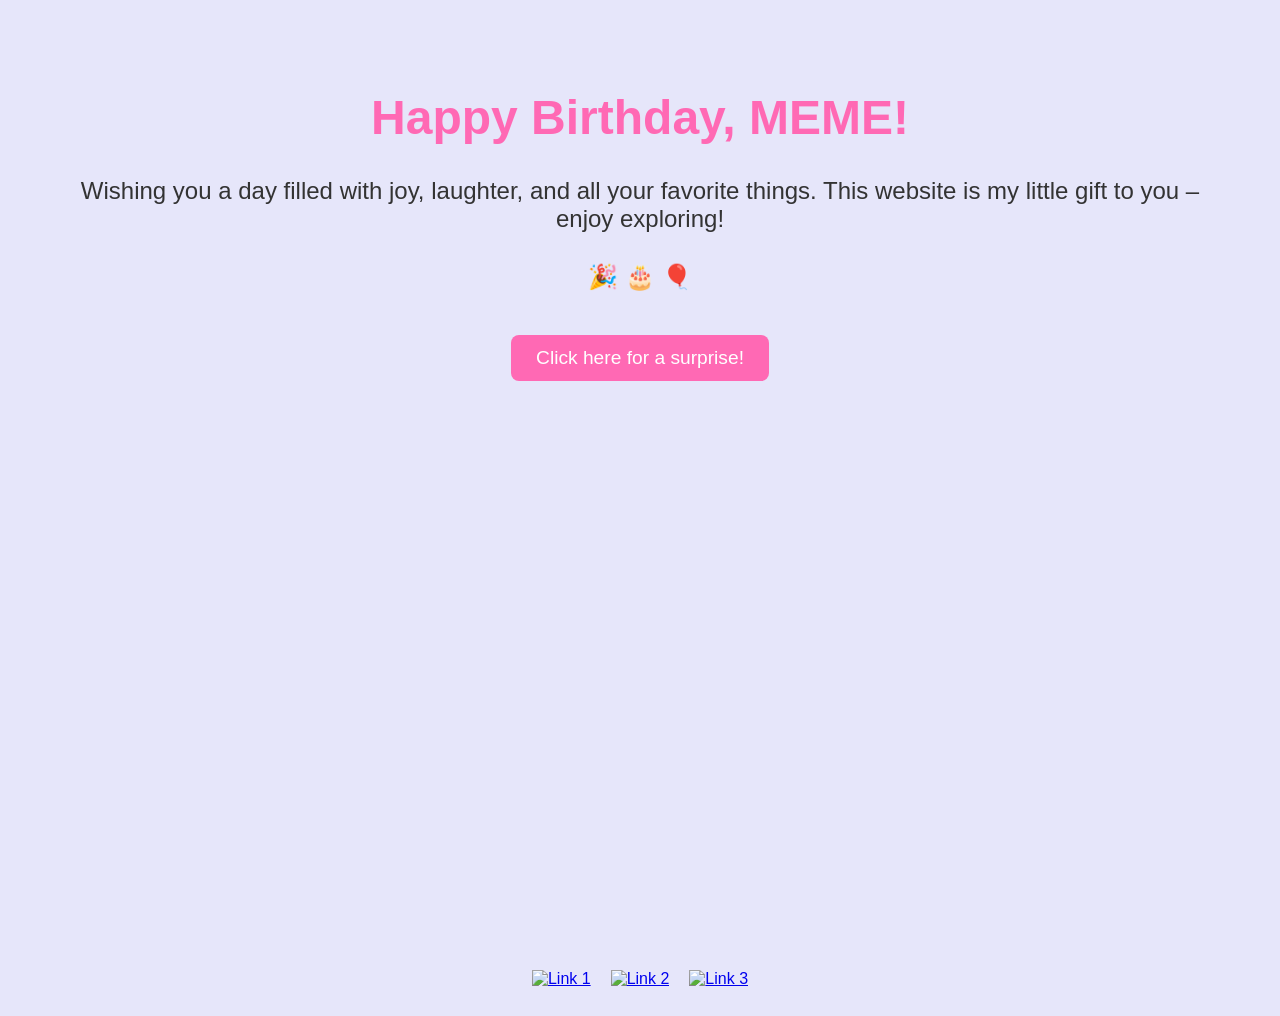
==== index.html @ 09ed0de7 "Add files via upload" ====
<!DOCTYPE html>
<html lang="en">
<head>
    <meta charset="UTF-8">
    <meta name="viewport" content="width=device-width, initial-scale=1.0">
    <title>Happy Birthday!</title>
    
    <link rel="stylesheet" href="style.css">
</head>
<body>
    <h1>Happy Birthday, MEME!</h1>
    <p>Wishing you a day filled with joy, laughter, and all your favorite things. This website is my little gift to you – enjoy exploring!</p>
    
    <div class="gift">
        <p>🎉 🎂 🎈</p>
        <a href="surprise.html" class="action-button">Click here for a surprise!</a>
    </div>
    
    <div class="bottom-links">
        <a href="link1.html"><img src="image1.jpg" alt="Link 1"></a>
        <a href="link2.html"><img src="image2.jpg" alt="Link 2"></a>
        <a href="link3.html"><img src="image3.jpg" alt="Link 3"></a>
    </div>

    <script src="script.js"></script>
</body>
</html>
---- style.css ----
body {
    font-family: Arial, sans-serif;
    text-align: center;
    background-color: #e6e6fa; /* Lavender background */
    color: #333;
    padding: 50px;
    position: relative;
    min-height: 100vh;
}

h1 {
    color: #ff69b4;
    font-size: 3em;
}

p {
    font-size: 1.5em;
}

.gift {
    margin-top: 30px;
}

.bottom-links {
    position: absolute;
    bottom: 20px;
    left: 50%;
    transform: translateX(-50%);
    display: flex;
    gap: 20px;
}

.bottom-links a {
    display: inline-block;
}

.bottom-links img {
    width: 100px; 
    height: auto;
}

/* Added a quick button style for your JS surprise! */
button {
    padding: 10px 20px;
    font-size: 1.2em;
    background-color: #ff69b4;
    color: white;
    border: none;
    border-radius: 5px;
    cursor: pointer;
}
/* --- NEW STYLES FOR THE SURPRISE PAGE --- */

/* The Beautiful Message Box */
.message-box {
    background-color: white; /* White background makes it pop against the lavender */
    border-radius: 15px; /* Rounds the corners */
    padding: 30px; /* Gives the text room to breathe */
    max-width: 500px; /* Stops the box from getting too wide */
    margin: 50px auto; /* Centers the box perfectly on the page */
    box-shadow: 0 10px 20px rgba(0,0,0,0.1); /* Adds a soft drop-shadow for a floating effect */
    border: 3px solid #ff69b4; /* A pink border to match your headings */
}

/* Make our links look like beautiful buttons */
.action-button {
    display: inline-block;
    padding: 12px 25px;
    font-size: 1.2em;
    background-color: #ff69b4;
    color: white;
    text-decoration: none; /* Removes the default blue underline from links */
    border-radius: 8px;
    margin-top: 20px;
    transition: background-color 0.3s ease; /* Makes the hover effect smooth */
}

/* Changes the color slightly when the mouse hovers over it */
.action-button:hover {
    background-color: #ff1493; 
}
/* --- NEW STYLES FOR THE GALLERY PAGE --- */

/* This puts the photo cards side-by-side and centers them */
.gallery-container {
    display: flex;
    justify-content: center;
    align-items: flex-start;
    gap: 30px; /* Space between the photos */
    flex-wrap: wrap; /* Allows them to stack on smaller screens like phones */
    margin-top: 40px;
    margin-bottom: 40px;
}

/* This styles the individual box holding the image and text */
.photo-card {
    background-color: lavender;
    padding: 15px;
    border-radius: 10px;
    border: 3px solid rgb(210, 210, 250);
    box-shadow: 0 8px 15px rgba(0,0,0,0.1);
    width: 300px; /* Forces all cards to be the same width */
    text-align: center;
}

/* This makes sure the images fit perfectly inside their cards */
.photo-card img {
    max-width: 100%; /* Prevents the image from overflowing the box */
    height: 100%; /* You can change this to make the images taller or shorter */
    object-fit: cover; /* Ensures the image fills the space without squishing */
    border-radius: 5px;
}

/* This styles the text right beneath the image */
.photo-card p {
    font-size: 1.1em;
    color: #555;
    margin-top: 15px;
    margin-bottom: 5px;
}
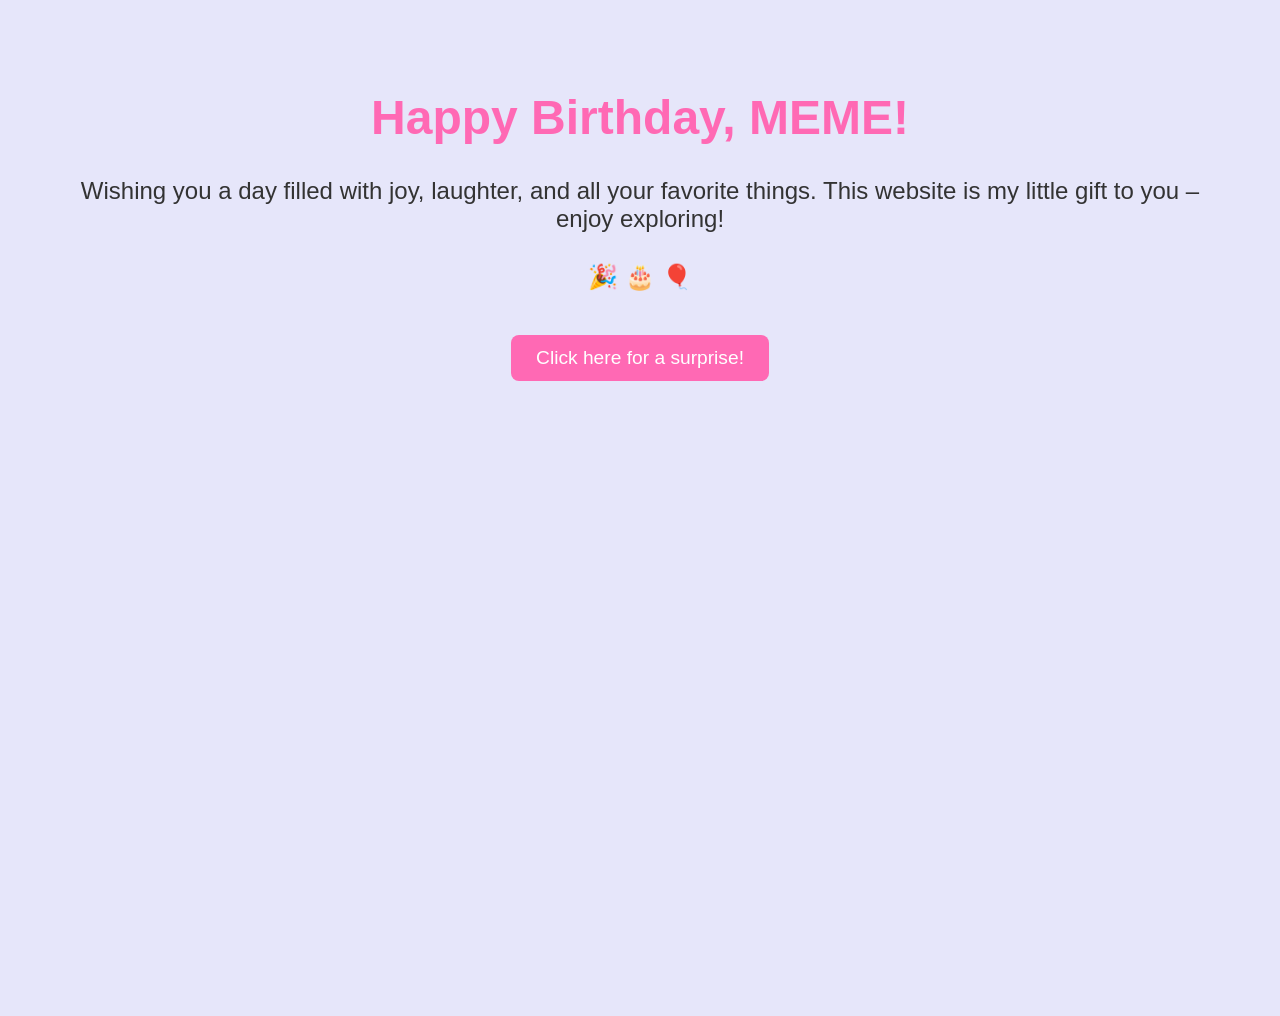
==== commit b94fa5dc: "Refactor index.html to simplify content Removed bottom links section and adjusted formatting." ====
--- a/index.html
+++ b/index.html
@@ -16,12 +16,7 @@
         <a href="surprise.html" class="action-button">Click here for a surprise!</a>
     </div>
     
-    <div class="bottom-links">
-        <a href="link1.html"><img src="image1.jpg" alt="Link 1"></a>
-        <a href="link2.html"><img src="image2.jpg" alt="Link 2"></a>
-        <a href="link3.html"><img src="image3.jpg" alt="Link 3"></a>
-    </div>
 
     <script src="script.js"></script>
 </body>
-</html>+</html>
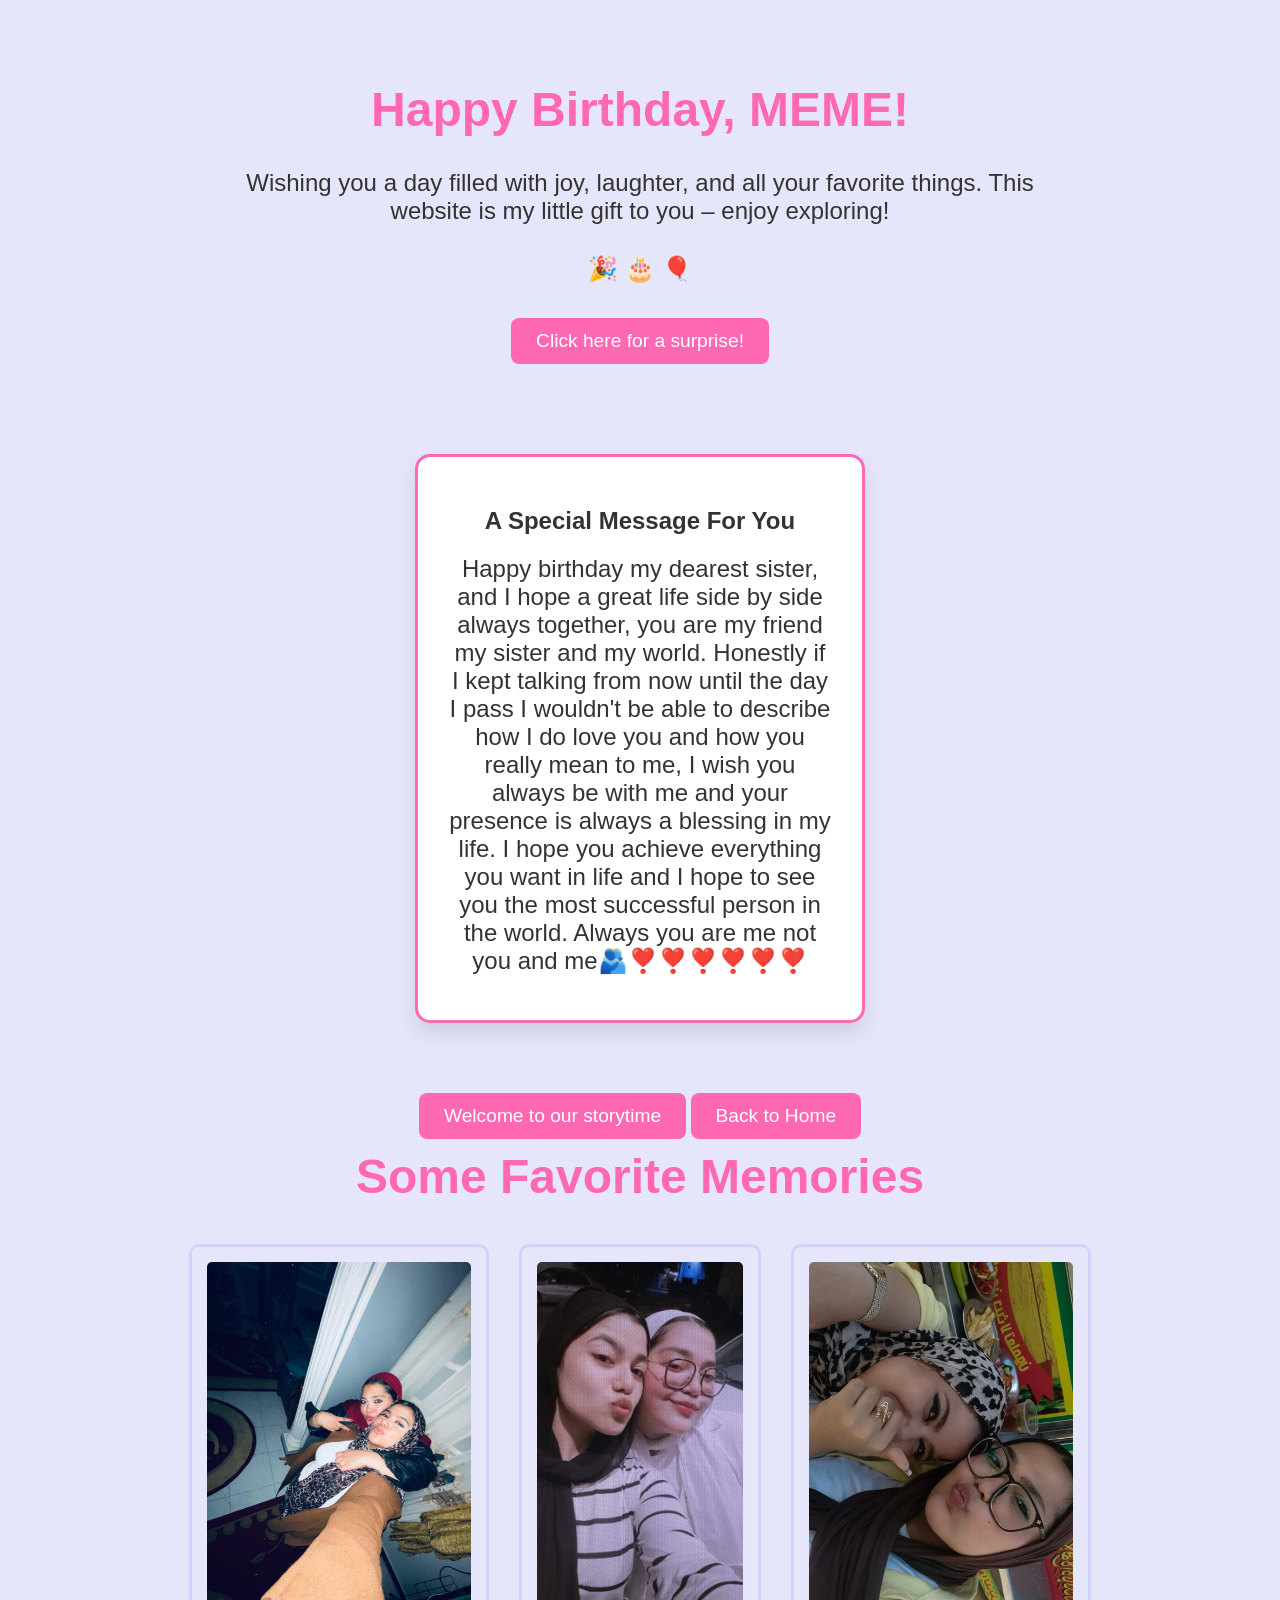
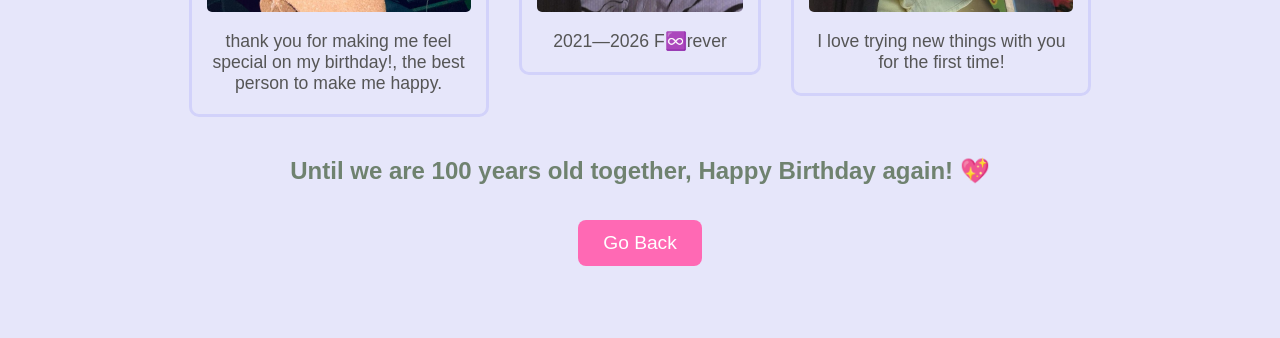
==== commit 2e7bcdf8: "Update index.html" ====
--- a/index.html
+++ b/index.html
@@ -5,18 +5,91 @@
     <meta name="viewport" content="width=device-width, initial-scale=1.0">
     <title>Happy Birthday!</title>
     
+    <link rel="preconnect" href="https://fonts.googleapis.com">
+    <link rel="preconnect" href="https://fonts.gstatic.com" crossorigin>
+    <link href="https://fonts.googleapis.com/css2?family=Pacifico&family=Poppins:wght@400;600&display=swap" rel="stylesheet">
+    
     <link rel="stylesheet" href="style.css">
 </head>
 <body>
-    <h1>Happy Birthday, MEME!</h1>
-    <p>Wishing you a day filled with joy, laughter, and all your favorite things. This website is my little gift to you – enjoy exploring!</p>
-    
-    <div class="gift">
-        <p>🎉 🎂 🎈</p>
-        <a href="surprise.html" class="action-button">Click here for a surprise!</a>
+
+    <audio id="background-music" loop>
+        <source src="song.mp3" type="audio/mpeg">
+    </audio>
+
+    <div id="home-page" class="page-section">
+        <h1>Happy Birthday, MEME!</h1>
+        <p>Wishing you a day filled with joy, laughter, and all your favorite things. This website is my little gift to you – enjoy exploring!</p>
+        
+        <div class="gift">
+            <p>🎉 🎂 🎈</p>
+            <button class="action-button" onclick="goToPage('surprise-page')">Click here for a surprise!</button>
+        </div>
     </div>
-    
 
-    <script src="script.js"></script>
+    <div id="surprise-page" class="page-section hidden">
+        <div class="message-box">
+            <h2>A Special Message For You</h2>
+            <p>Happy birthday my dearest sister, and I hope a great life side by side always together, you are my friend my sister and my world. Honestly if I kept talking from now until the day I pass I wouldn't be able to describe how I do love you and how you really mean to me, I wish you always be with me and your presence is always a blessing in my life. I hope you achieve everything you want in life and I hope to see you the most successful person in the world. Always you are me not you and me🫂❣️❣️❣️❣️❣️❣️</p>
+        </div>
+        <button class="action-button" onclick="goToPage('gallery-page')">Welcome to our storytime</button>
+        <button class="action-button secondary" onclick="goToPage('home-page')">Back to Home</button>
+    </div>
+
+    <div id="gallery-page" class="page-section hidden">
+        <h1>Some Favorite Memories</h1>
+        <div class="gallery-container">
+            <div class="photo-card">
+                <img src="img1.jpeg" alt="First memory">
+                <p>thank you for making me feel special on my birthday!, the best person to make me happy.</p>
+            </div>
+            <div class="photo-card">
+                <img src="img2.jpeg" alt="Second memory">
+                <p>2021—2026 
+F♾️rever</p>
+            </div>
+            <div class="photo-card">
+                <img src="img3.jpeg" alt="Third memory">
+                <p>I love trying new things with you for the first time!</p>
+            </div>
+        </div>
+        <p style="margin-top: 30px; font-weight: bold; color: #6F826F;">
+            Until we are 100 years old together, Happy Birthday again! 💖
+        </p>
+        <button class="action-button" onclick="goToPage('surprise-page')">Go Back</button>
+    </div>
+
+    <script>
+        const music = document.getElementById("background-music");
+        let isMusicPlaying = false;
+
+        function goToPage(pageId) {
+            
+            // 1. Try to play the music safely
+            if (!isMusicPlaying && music) {
+                let playPromise = music.play();
+                
+                // This 'catch' prevents the buttons from breaking if the song is missing!
+                if (playPromise !== undefined) {
+                    playPromise.catch(error => {
+                        console.log("Music could not play, but buttons will still work.");
+                    });
+                }
+                isMusicPlaying = true;
+            }
+
+            // 2. Hide ALL pages
+            const allPages = document.querySelectorAll('.page-section');
+            allPages.forEach(page => {
+                page.classList.add('hidden');
+            });
+
+            // 3. Show ONLY the specific page we requested
+            const pageToShow = document.getElementById(pageId);
+            if (pageToShow) {
+                pageToShow.classList.remove('hidden');
+            }
+        }
+    </script>
 </body>
 </html>
--- a/style.css
+++ b/style.css
@@ -1,33 +1,48 @@
+/* 1. This ensures padding never breaks your flexible sizes */
+* {
+    box-sizing: border-box;
+}
+
 body {
     font-family: Arial, sans-serif;
     text-align: center;
     background-color: #e6e6fa; /* Lavender background */
     color: #333;
-    padding: 50px;
-    position: relative;
+    padding: 5vw; /* Changed to a flexible padding */
     min-height: 100vh;
+    /* This flex setup keeps your bottom links perfectly at the bottom */
+    display: flex;
+    flex-direction: column;
+    align-items: center; 
 }
 
 h1 {
     color: #ff69b4;
-    font-size: 3em;
+    /* This makes the font shrink gracefully on small screens */
+    font-size: clamp(2em, 6vw, 3em); 
+    margin-top: 10px;
 }
 
 p {
-    font-size: 1.5em;
+    /* Flexible paragraph text */
+    font-size: clamp(1.1em, 4vw, 1.5em);
+    max-width: 800px; /* Keeps lines from getting too long to read */
+    margin: 15px auto;
 }
 
 .gift {
     margin-top: 30px;
+    margin-bottom: 40px;
 }
 
+/* 2. Fixed Bottom Links to flow naturally on phones */
 .bottom-links {
-    position: absolute;
-    bottom: 20px;
-    left: 50%;
-    transform: translateX(-50%);
+    margin-top: auto; /* Pushes them to the very bottom */
     display: flex;
+    justify-content: center;
+    flex-wrap: wrap; /* Lets them stack on top of each other if the screen is tiny */
     gap: 20px;
+    padding-bottom: 20px;
 }
 
 .bottom-links a {
@@ -36,10 +51,11 @@
 
 .bottom-links img {
     width: 100px; 
+    max-width: 100%;
     height: auto;
 }
 
-/* Added a quick button style for your JS surprise! */
+/* Quick button style */
 button {
     padding: 10px 20px;
     font-size: 1.2em;
@@ -49,72 +65,73 @@
     border-radius: 5px;
     cursor: pointer;
 }
-/* --- NEW STYLES FOR THE SURPRISE PAGE --- */
 
-/* The Beautiful Message Box */
+/* --- STYLES FOR THE SURPRISE PAGE --- */
+
 .message-box {
-    background-color: white; /* White background makes it pop against the lavender */
-    border-radius: 15px; /* Rounds the corners */
-    padding: 30px; /* Gives the text room to breathe */
-    max-width: 500px; /* Stops the box from getting too wide */
-    margin: 50px auto; /* Centers the box perfectly on the page */
-    box-shadow: 0 10px 20px rgba(0,0,0,0.1); /* Adds a soft drop-shadow for a floating effect */
-    border: 3px solid #ff69b4; /* A pink border to match your headings */
+    background-color: white; 
+    border-radius: 15px; 
+    padding: 30px; 
+    width: 90%; /* On phones, it takes up 90% of the screen */
+    max-width: 500px; /* On computers, it stops growing at 500px */
+    margin: 50px auto; 
+    box-shadow: 0 10px 20px rgba(0,0,0,0.1); 
+    border: 3px solid #ff69b4; 
 }
 
-/* Make our links look like beautiful buttons */
 .action-button {
     display: inline-block;
     padding: 12px 25px;
     font-size: 1.2em;
     background-color: #ff69b4;
     color: white;
-    text-decoration: none; /* Removes the default blue underline from links */
+    text-decoration: none; 
     border-radius: 8px;
     margin-top: 20px;
-    transition: background-color 0.3s ease; /* Makes the hover effect smooth */
+    transition: background-color 0.3s ease; 
 }
 
-/* Changes the color slightly when the mouse hovers over it */
 .action-button:hover {
     background-color: #ff1493; 
 }
-/* --- NEW STYLES FOR THE GALLERY PAGE --- */
 
-/* This puts the photo cards side-by-side and centers them */
+/* --- STYLES FOR THE GALLERY PAGE --- */
+
 .gallery-container {
     display: flex;
     justify-content: center;
     align-items: flex-start;
-    gap: 30px; /* Space between the photos */
-    flex-wrap: wrap; /* Allows them to stack on smaller screens like phones */
+    gap: 30px; 
+    flex-wrap: wrap; /* This is what pushes photos to the next row on mobile! */
     margin-top: 40px;
     margin-bottom: 40px;
+    width: 100%;
 }
 
-/* This styles the individual box holding the image and text */
 .photo-card {
     background-color: lavender;
     padding: 15px;
     border-radius: 10px;
     border: 3px solid rgb(210, 210, 250);
-    box-shadow: 0 8px 15px rgba(0,0,0,0.1);
-    width: 300px; /* Forces all cards to be the same width */
+    box-shadow: 0 8px 15px rgba(0,0,0,0.1):
+    
+    /* Makes the cards flexible */
+    width: 100%;
+    max-width: 300px; 
     text-align: center;
 }
 
-/* This makes sure the images fit perfectly inside their cards */
+/* 3. The Image Fix */
 .photo-card img {
-    max-width: 100%; /* Prevents the image from overflowing the box */
-    height: 100%; /* You can change this to make the images taller or shorter */
-    object-fit: cover; /* Ensures the image fills the space without squishing */
+    width: 100%; /* Forces the image to touch the edges of the box */
+    height: 350px; /* Locks the height so all boxes are perfectly uniform */
+    object-fit: cover; /* Crops the image beautifully without stretching faces */
     border-radius: 5px;
 }
 
-/* This styles the text right beneath the image */
 .photo-card p {
     font-size: 1.1em;
     color: #555;
     margin-top: 15px;
     margin-bottom: 5px;
-}+}
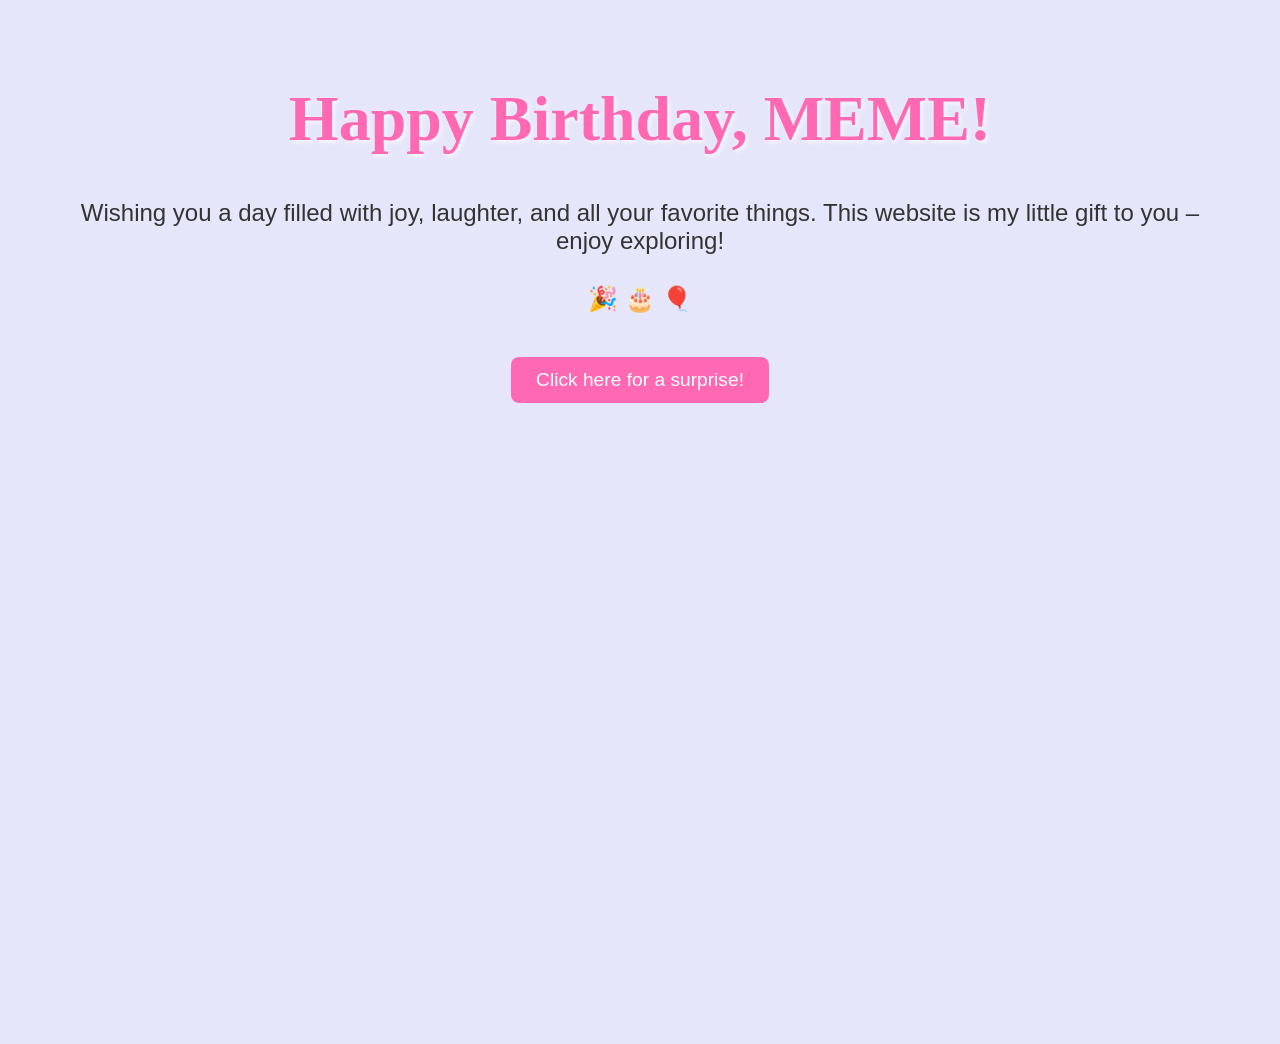
==== commit f55a6e4c: "Update index.html" ====
--- a/index.html
+++ b/index.html
@@ -30,7 +30,7 @@
     <div id="surprise-page" class="page-section hidden">
         <div class="message-box">
             <h2>A Special Message For You</h2>
-            <p>Happy birthday my dearest sister, and I hope a great life side by side always together, you are my friend my sister and my world. Honestly if I kept talking from now until the day I pass I wouldn't be able to describe how I do love you and how you really mean to me, I wish you always be with me and your presence is always a blessing in my life. I hope you achieve everything you want in life and I hope to see you the most successful person in the world. Always you are me not you and me🫂❣️❣️❣️❣️❣️❣️</p>
+            <p style=" color:6F826F">Happy birthday my dearest sister, and I hope a great life side by side always together, you are my friend my sister and my world. Honestly if I kept talking from now until the day I pass I wouldn't be able to describe how I do love you and how you really mean to me, I wish you always be with me and your presence is always a blessing in my life. I hope you achieve everything you want in life and I hope to see you the most successful person in the world. Always you are me not you and me🫂❣️❣️❣️❣️❣️❣️</p>
         </div>
         <button class="action-button" onclick="goToPage('gallery-page')">Welcome to our storytime</button>
         <button class="action-button secondary" onclick="goToPage('home-page')">Back to Home</button>
--- a/style.css
+++ b/style.css
@@ -1,48 +1,46 @@
-/* 1. This ensures padding never breaks your flexible sizes */
-* {
-    box-sizing: border-box;
-}
-
 body {
-    font-family: Arial, sans-serif;
+    font-family: 'Poppins', sans-serif; /* THIS IS THE NEW FONT! */
     text-align: center;
-    background-color: #e6e6fa; /* Lavender background */
     color: #333;
-    padding: 5vw; /* Changed to a flexible padding */
+    padding: 5vw; 
     min-height: 100vh;
-    /* This flex setup keeps your bottom links perfectly at the bottom */
     display: flex;
     flex-direction: column;
     align-items: center; 
+    
+    background-image: url('cake-bg.png'); 
+    background-size: cover; 
+    background-position: center; 
+    background-attachment: fixed; 
+    background-color: #e6e6fa; 
+}
+
+h1, h2 {
+    font-family: 'Pacifico', cursive; /* Gives your titles that fun, handwritten look */
+    color: #ff69b4;
 }
 
 h1 {
-    color: #ff69b4;
-    /* This makes the font shrink gracefully on small screens */
-    font-size: clamp(2em, 6vw, 3em); 
+    font-size: clamp(2.5em, 8vw, 4em); /* I made the font size slightly larger since script fonts run small */
     margin-top: 10px;
+    text-shadow: 2px 2px 4px rgba(255, 255, 255, 0.8); /* Adds a subtle white glow so it's readable over the cake background! */
 }
 
 p {
-    /* Flexible paragraph text */
-    font-size: clamp(1.1em, 4vw, 1.5em);
-    max-width: 800px; /* Keeps lines from getting too long to read */
-    margin: 15px auto;
+    font-size: 1.5em;
 }
 
 .gift {
     margin-top: 30px;
-    margin-bottom: 40px;
 }
 
-/* 2. Fixed Bottom Links to flow naturally on phones */
 .bottom-links {
-    margin-top: auto; /* Pushes them to the very bottom */
+    position: absolute;
+    bottom: 20px;
+    left: 50%;
+    transform: translateX(-50%);
     display: flex;
-    justify-content: center;
-    flex-wrap: wrap; /* Lets them stack on top of each other if the screen is tiny */
     gap: 20px;
-    padding-bottom: 20px;
 }
 
 .bottom-links a {
@@ -51,11 +49,10 @@
 
 .bottom-links img {
     width: 100px; 
-    max-width: 100%;
     height: auto;
 }
 
-/* Quick button style */
+/* Added a quick button style for your JS surprise! */
 button {
     padding: 10px 20px;
     font-size: 1.2em;
@@ -65,73 +62,85 @@
     border-radius: 5px;
     cursor: pointer;
 }
+/* --- NEW STYLES FOR THE SURPRISE PAGE --- */
 
-/* --- STYLES FOR THE SURPRISE PAGE --- */
-
+/* The Beautiful Message Box */
 .message-box {
-    background-color: white; 
-    border-radius: 15px; 
-    padding: 30px; 
-    width: 90%; /* On phones, it takes up 90% of the screen */
-    max-width: 500px; /* On computers, it stops growing at 500px */
-    margin: 50px auto; 
-    box-shadow: 0 10px 20px rgba(0,0,0,0.1); 
-    border: 3px solid #ff69b4; 
+    background-color: white; /* White background makes it pop against the lavender */
+    border-radius: 15px; /* Rounds the corners */
+    padding: 30px; /* Gives the text room to breathe */
+    max-width: 500px; /* Stops the box from getting too wide */
+    margin: 50px auto; /* Centers the box perfectly on the page */
+    box-shadow: 0 10px 20px rgba(0,0,0,0.1); /* Adds a soft drop-shadow for a floating effect */
+    border: 3px solid #ff69b4; /* A pink border to match your headings */
 }
 
+/* Make our links look like beautiful buttons */
 .action-button {
     display: inline-block;
     padding: 12px 25px;
     font-size: 1.2em;
     background-color: #ff69b4;
     color: white;
-    text-decoration: none; 
+    text-decoration: none; /* Removes the default blue underline from links */
     border-radius: 8px;
     margin-top: 20px;
-    transition: background-color 0.3s ease; 
+    transition: background-color 0.3s ease; /* Makes the hover effect smooth */
 }
 
+/* Changes the color slightly when the mouse hovers over it */
 .action-button:hover {
     background-color: #ff1493; 
 }
+/* --- NEW STYLES FOR THE GALLERY PAGE --- */
 
-/* --- STYLES FOR THE GALLERY PAGE --- */
-
+/* This puts the photo cards side-by-side and centers them */
 .gallery-container {
     display: flex;
     justify-content: center;
     align-items: flex-start;
-    gap: 30px; 
-    flex-wrap: wrap; /* This is what pushes photos to the next row on mobile! */
+    gap: 30px; /* Space between the photos */
+    flex-wrap: wrap; /* Allows them to stack on smaller screens like phones */
     margin-top: 40px;
     margin-bottom: 40px;
-    width: 100%;
 }
 
+/* This styles the individual box holding the image and text */
 .photo-card {
     background-color: lavender;
     padding: 15px;
     border-radius: 10px;
     border: 3px solid rgb(210, 210, 250);
-    box-shadow: 0 8px 15px rgba(0,0,0,0.1):
-    
-    /* Makes the cards flexible */
-    width: 100%;
-    max-width: 300px; 
+    box-shadow: 0 8px 15px rgba(0,0,0,0.1);
+    width: 300px; /* Forces all cards to be the same width */
     text-align: center;
 }
 
-/* 3. The Image Fix */
+/* This makes sure the images fit perfectly inside their cards */
 .photo-card img {
-    width: 100%; /* Forces the image to touch the edges of the box */
-    height: 350px; /* Locks the height so all boxes are perfectly uniform */
-    object-fit: cover; /* Crops the image beautifully without stretching faces */
+    max-width: 100%; /* Prevents the image from overflowing the box */
+    height: 100%; /* You can change this to make the images taller or shorter */
+    object-fit: cover; /* Ensures the image fills the space without squishing */
     border-radius: 5px;
 }
 
+/* This styles the text right beneath the image */
 .photo-card p {
     font-size: 1.1em;
     color: #555;
     margin-top: 15px;
     margin-bottom: 5px;
 }
+/* --- MAGIC HIDING CLASS --- */
+.hidden {
+    display: none !important;
+}
+
+/* Optional: Make the secondary button look a little different */
+.action-button.secondary {
+    background-color: #baa2ff;
+    margin-left: 10px;
+}
+.action-button.secondary:hover {
+    background-color: #9c7cf6;
+}
